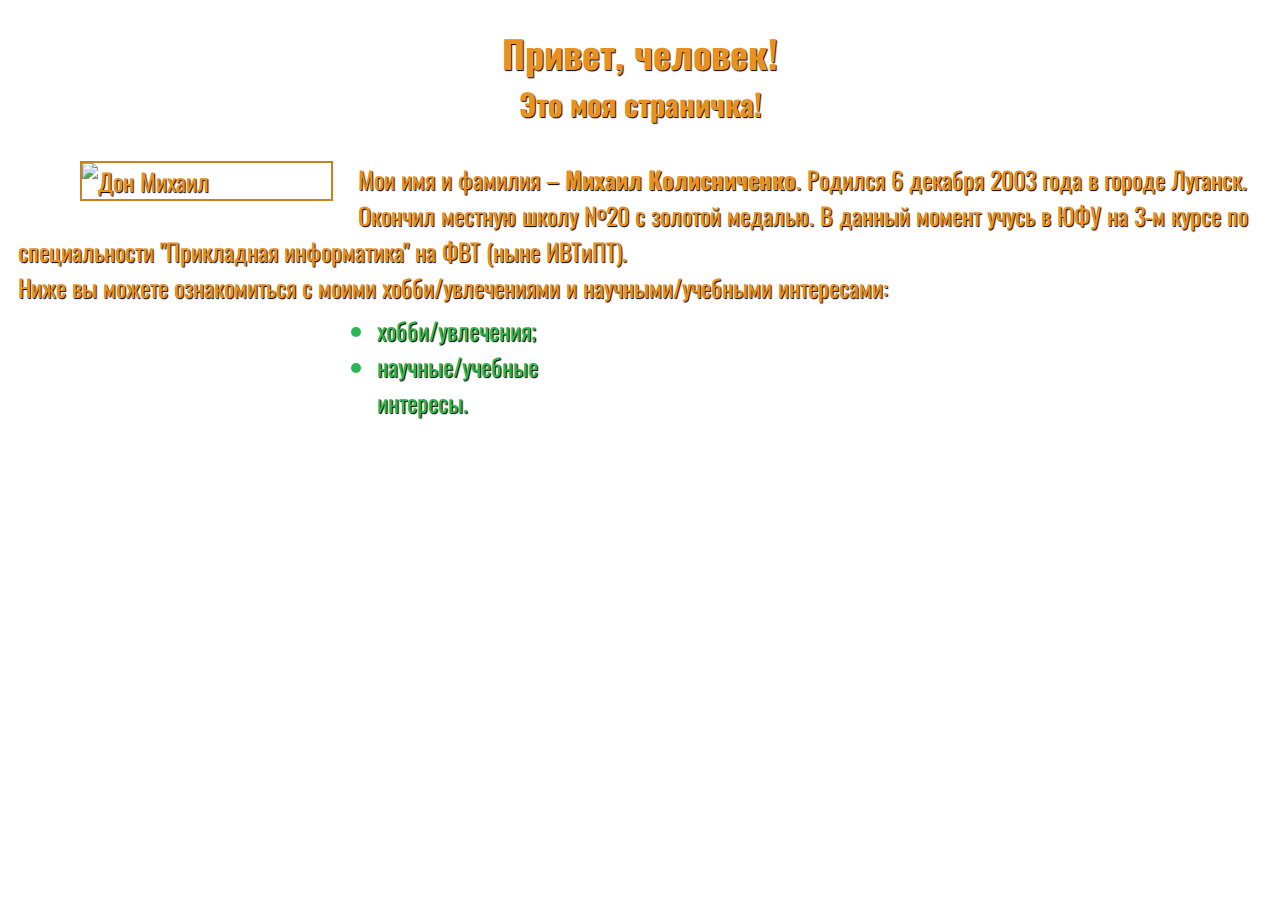
==== index.html @ 6462b731 "Add files via upload" ====
<!DOCTYPE html>
<html lang="en">
<head>
    <meta charset="UTF-8">
    <meta name="viewport" content="width=device-width, initial-scale=1.0">
    <title>Bear page</title>
    <link rel="stylesheet" href="css/main.css">
</head>
<body>
    <header>
        <h1>Привет, человек!</h1>
        <h2>Это моя страничка!</h2>
    </header>
    <main>
        <img src="images/me.jpg" alt="Дон Михаил" title="Дон Михаил"> 
        <div> Мои имя и фамилия &ndash; <span>Михаил Колисниченко</span>. Родился
            6 декабря 2003 года в городе Луганск. Окончил местную школу №20 с золотой медалью.
            В данный момент учусь в ЮФУ на 3-м курсе по специальности "Прикладная информатика"
            на ФВТ (ныне ИВТиПТ).
            <br>Ниже вы можете ознакомиться с моими хобби/увлечениями и научными/учебными интересами:
        </div>
        <ul>
            <a class="reference" href="hobby.html"><li>хобби/увлечения;</li></a>
            <a class="reference" href="interests.html"><li>научные/учебные интересы.</li></a>
        </ul>
    </main>
</body>
</html>
---- css/main.css ----
@import url("style.css");

h1 {
    margin-bottom: 0px;
}

main {
    overflow: hidden;
    /*border: 1px solid black;*/
}

main img {
    width: 20%;
    height: 20%;
    border: 2px solid #cc811f;
    margin-left: 5%;
    margin-right: 2%;
    display: block;
    float: left;
}

main div > span {
    font-weight: bold;
}

ul {
    margin-top: .5%;
    padding-left: calc(28.5% + 4px);
    /*border: 1px solid black;*/
    width: 17%;
}
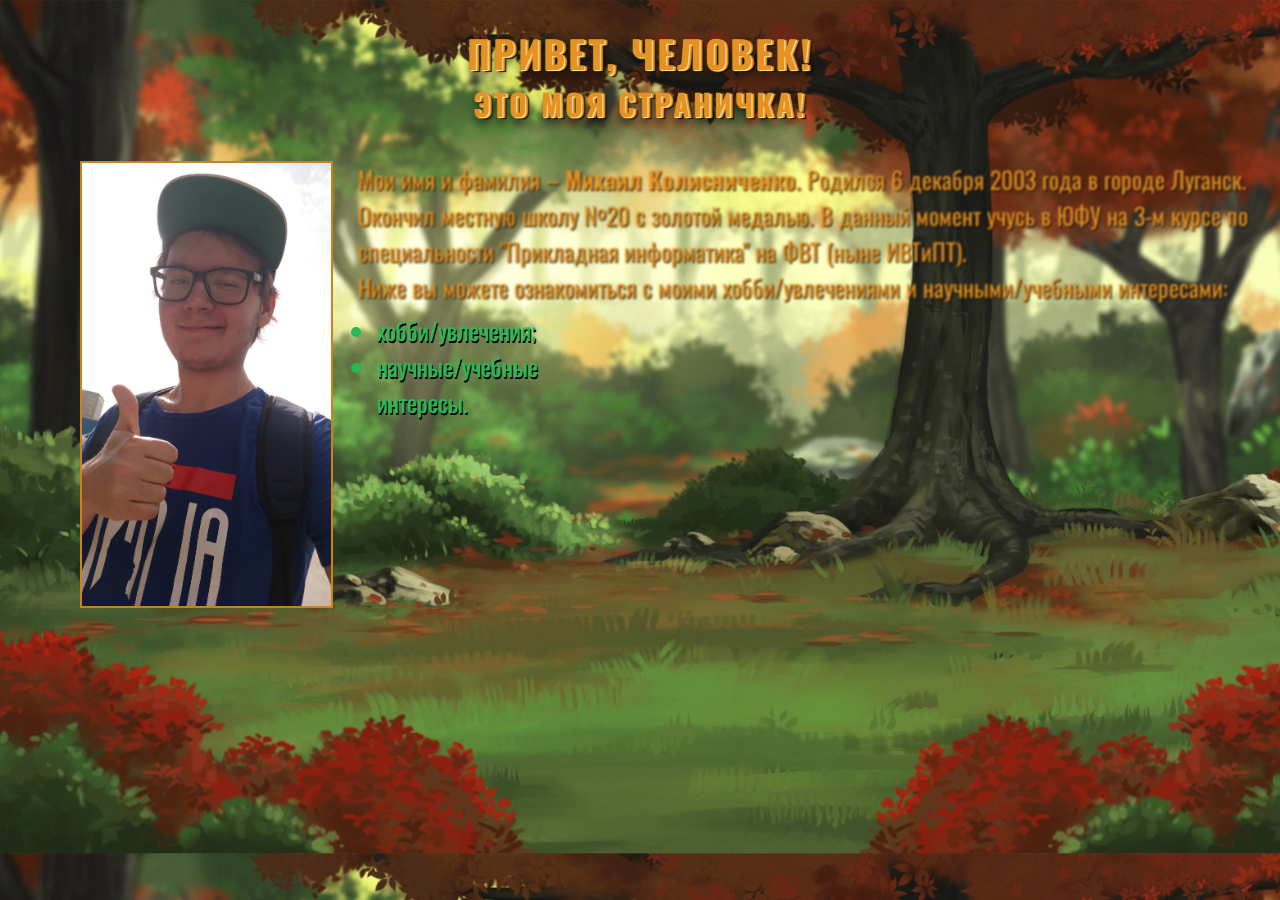
==== commit 4aa8bea6: "biography" ====
--- a/index.html
+++ b/index.html
@@ -13,7 +13,7 @@
     </header>
     <main>
         <img src="images/me.jpg" alt="Дон Михаил" title="Дон Михаил"> 
-        <div> Мои имя и фамилия &ndash; <span>Михаил Колисниченко</span>. Родился
+        <div class="biography"> Мои имя и фамилия &ndash; <span>Михаил Колисниченко</span>. Родился
             6 декабря 2003 года в городе Луганск. Окончил местную школу №20 с золотой медалью.
             В данный момент учусь в ЮФУ на 3-м курсе по специальности "Прикладная информатика"
             на ФВТ (ныне ИВТиПТ).
--- a/css/main.css
+++ b/css/main.css
@@ -2,6 +2,16 @@
 
 h1 {
     margin-bottom: 0px;
+}
+
+header {
+    text-transform: uppercase;
+    letter-spacing: 3px;
+    text-shadow: 1px 0.75px 1px #fff098,
+        3.25px 1px 1px #e69122,
+        3.5px 2px 1px black,
+        1px 6px 6px rgba(16,16,16,0.4),
+        1px 8px 10px rgba(16,16,16,0.4);
 }
 
 main {
@@ -19,6 +29,22 @@
     float: left;
 }
 
+main div.biography {
+    -webkit-filter: blur(1px);
+    filter: blur(1px);
+}
+
+main div.biography:hover {
+    transition: 0.35s;
+    -webkit-filter: none;
+    filter: none;
+}
+
+main img:hover {
+    transition: 0.35s;
+    border: 2.5px solid #ff5e00;
+}
+
 main div > span {
     font-weight: bold;
 }
@@ -26,6 +52,7 @@
 ul {
     margin-top: .5%;
     padding-left: calc(28.5% + 4px);
+    text-shadow: 1px 2px 0px black;
     /*border: 1px solid black;*/
     width: 17%;
 }